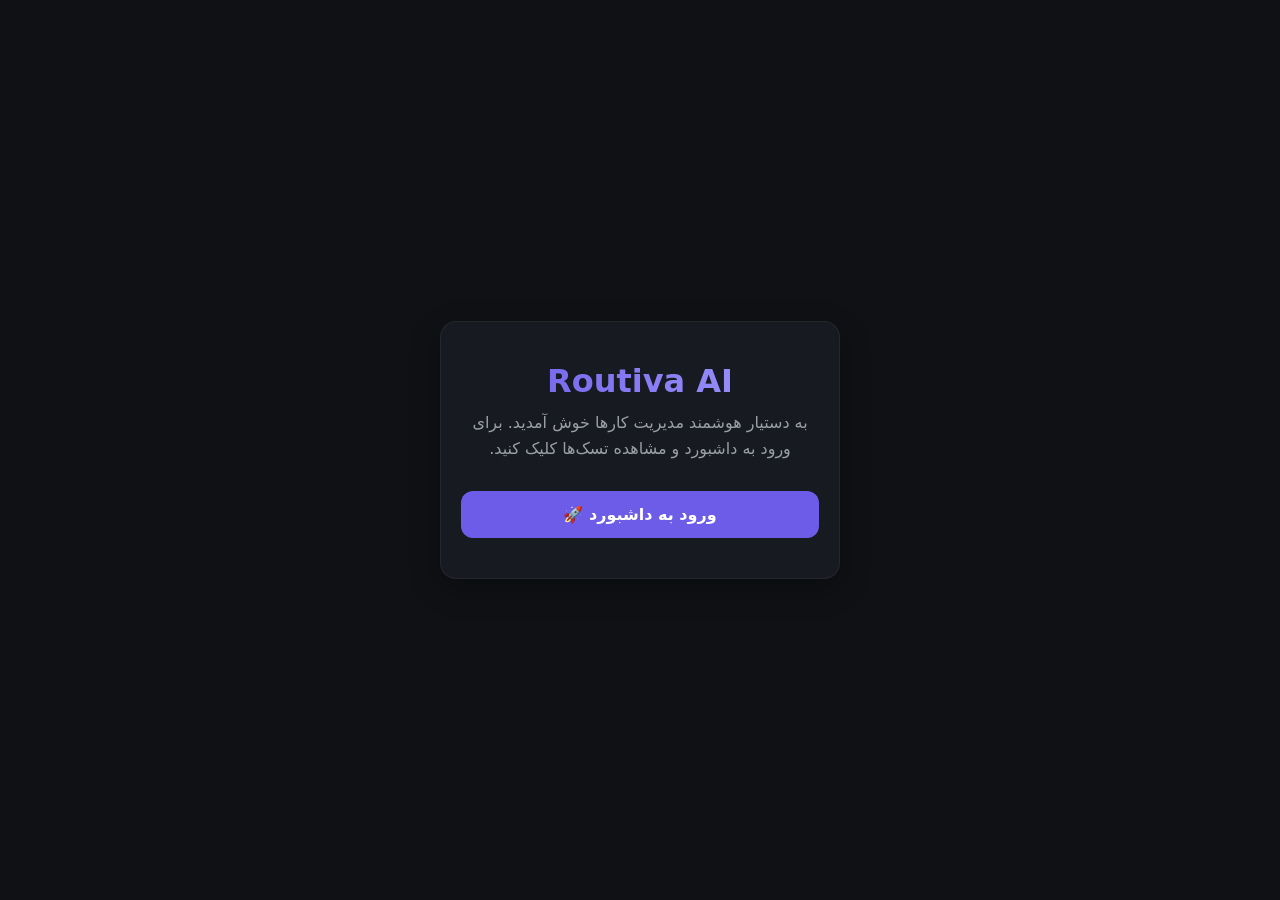
==== index.html @ d3b0ad2e "Create index.html" ====
<!DOCTYPE html>
<html lang="fa" dir="rtl">
<head>
  <meta charset="UTF-8">
  <meta name="viewport" content="width=device-width, initial-scale=1.0">
  <title>Routiva AI - خوش آمدید</title>
  <style>
    :root { --bg: #0f1115; --card: #171a21; --accent: #6c5ce7; --text: #eaeaea; --muted: #9aa0a6; }
    * { margin: 0; padding: 0; box-sizing: border-box; font-family: system-ui, Tahoma, sans-serif; }
    body { background: var(--bg); color: var(--text); min-height: 100vh; display: flex; align-items: center; justify-content: center; padding: 20px; }
    .welcome-box { background: var(--card); padding: 40px 20px; border-radius: 16px; text-align: center; max-width: 400px; width: 100%; border: 1px solid rgba(255,255,255,0.06); box-shadow: 0 10px 30px rgba(0,0,0,0.3); }
    h1 { font-size: 2rem; margin-bottom: 10px; background: linear-gradient(90deg, var(--accent), #a29bfe); -webkit-background-clip: text; background-clip: text; color: transparent; }
    p { color: var(--muted); margin-bottom: 30px; line-height: 1.6; }
    .btn { display: inline-block; background: var(--accent); color: #fff; text-decoration: none; padding: 14px 30px; border-radius: 12px; font-weight: bold; transition: 0.2s; width: 100%; }
    .btn:hover { background: #5b4cdb; transform: translateY(-2px); }
  </style>
</head>
<body>
  <div class="welcome-box">
    <h1>Routiva AI</h1>
    <p>به دستیار هوشمند مدیریت کارها خوش آمدید. برای ورود به داشبورد و مشاهده تسک‌ها کلیک کنید.</p>
    <a href="home.html" class="btn">ورود به داشبورد 🚀</a>
  </div>
</body>
</html>
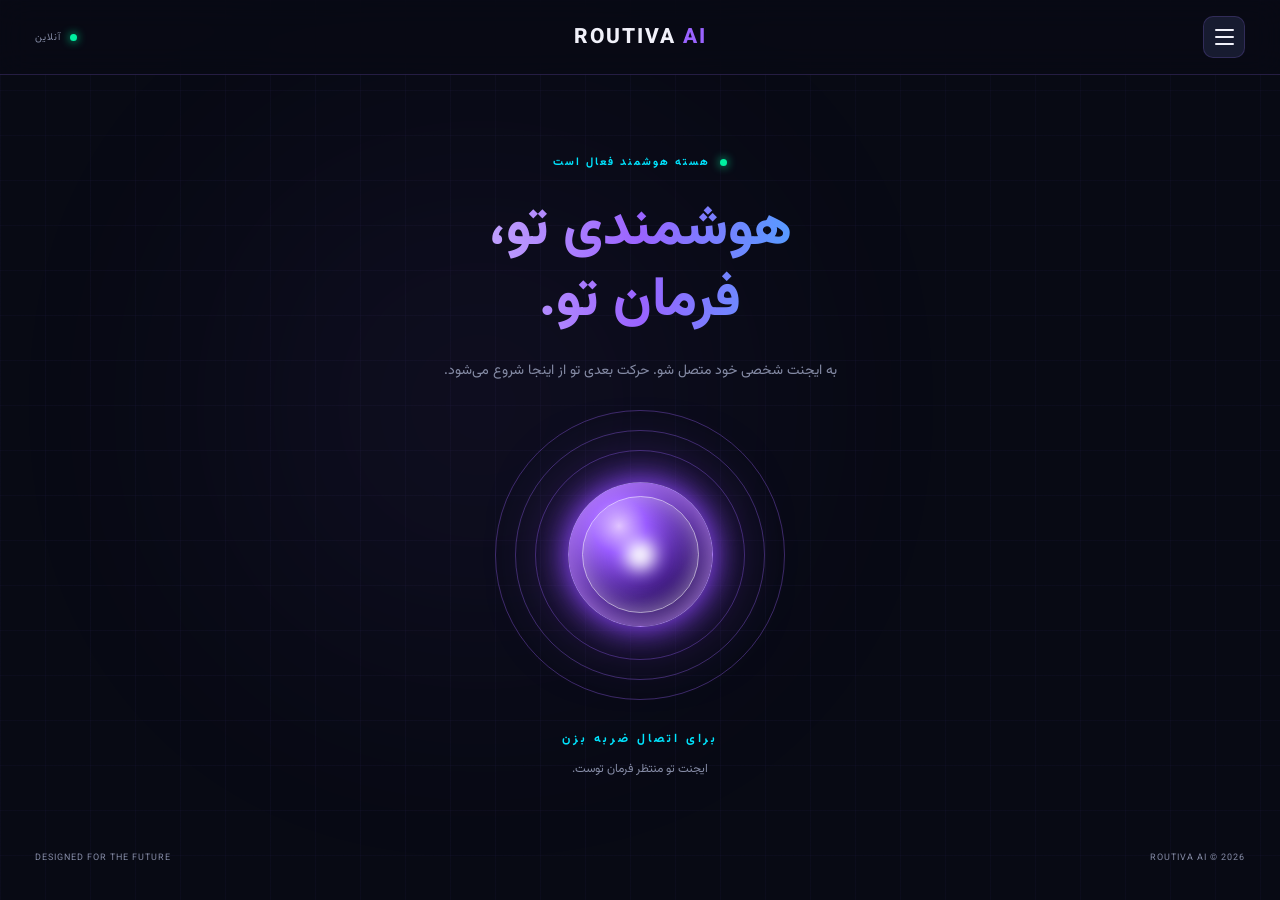
==== commit 2cf97dcf: "Initial Routiva AI project structure" ====
--- a/index.html
+++ b/index.html
@@ -1,25 +1,13 @@
+
 <!DOCTYPE html>
 <html lang="fa" dir="rtl">
 <head>
-  <meta charset="UTF-8">
-  <meta name="viewport" content="width=device-width, initial-scale=1.0">
-  <title>Routiva AI - خوش آمدید</title>
-  <style>
-    :root { --bg: #0f1115; --card: #171a21; --accent: #6c5ce7; --text: #eaeaea; --muted: #9aa0a6; }
-    * { margin: 0; padding: 0; box-sizing: border-box; font-family: system-ui, Tahoma, sans-serif; }
-    body { background: var(--bg); color: var(--text); min-height: 100vh; display: flex; align-items: center; justify-content: center; padding: 20px; }
-    .welcome-box { background: var(--card); padding: 40px 20px; border-radius: 16px; text-align: center; max-width: 400px; width: 100%; border: 1px solid rgba(255,255,255,0.06); box-shadow: 0 10px 30px rgba(0,0,0,0.3); }
-    h1 { font-size: 2rem; margin-bottom: 10px; background: linear-gradient(90deg, var(--accent), #a29bfe); -webkit-background-clip: text; background-clip: text; color: transparent; }
-    p { color: var(--muted); margin-bottom: 30px; line-height: 1.6; }
-    .btn { display: inline-block; background: var(--accent); color: #fff; text-decoration: none; padding: 14px 30px; border-radius: 12px; font-weight: bold; transition: 0.2s; width: 100%; }
-    .btn:hover { background: #5b4cdb; transform: translateY(-2px); }
-  </style>
+    <meta charset="UTF-8">
+    <meta name="viewport" content="width=device-width, initial-scale=1.0">
+    <meta http-equiv="refresh" content="0; url=pages/home.html">
+    <title>Routiva AI</title>
 </head>
 <body>
-  <div class="welcome-box">
-    <h1>Routiva AI</h1>
-    <p>به دستیار هوشمند مدیریت کارها خوش آمدید. برای ورود به داشبورد و مشاهده تسک‌ها کلیک کنید.</p>
-    <a href="home.html" class="btn">ورود به داشبورد 🚀</a>
-  </div>
+    <a href="pages/home.html">Launch Routiva AI</a>
 </body>
 </html>
